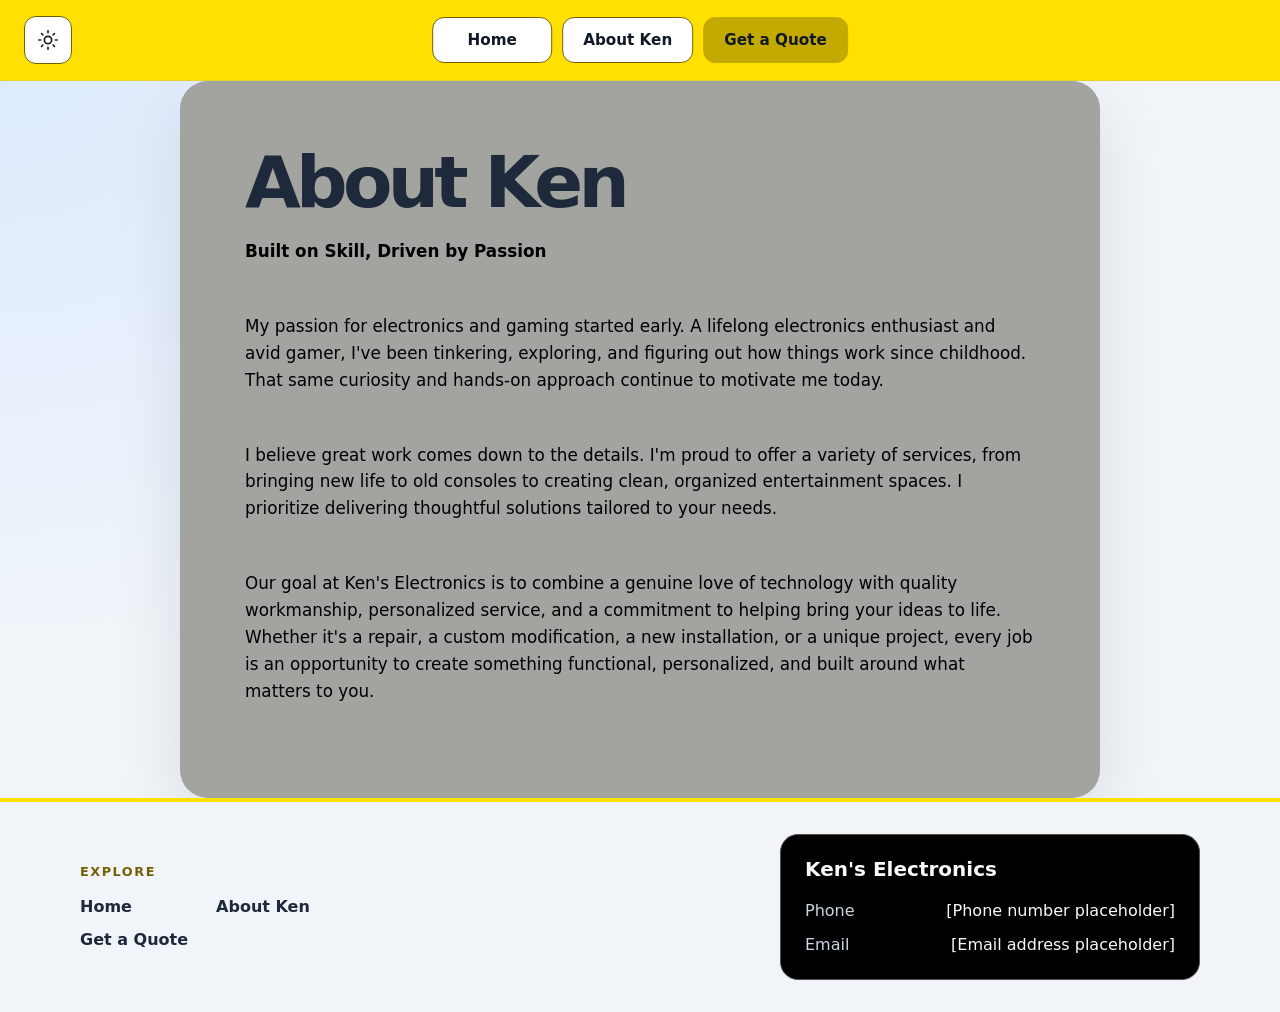
==== about.html @ 2774abb2 "Save current website progress" ====
<!doctype html>
<html lang="en">
<head>
  <meta charset="utf-8">
  <meta name="viewport" content="width=device-width, initial-scale=1">
  <meta name="description" content="Learn more about Ken's Electronics.">
  <title>About Ken | Ken's Electronics</title>
  <link rel="stylesheet" href="styles.css?v=44">
  <script src="script.js?v=6" defer></script>
</head>
<body>
  <nav class="top-menu" aria-label="Main navigation">
    <div class="nav-links" id="primary-navigation">
      <a class="menu-item" href="main.html">Home</a>
      <a class="menu-item" href="about.html" aria-current="page">About Ken</a>
      <a class="menu-item menu-item-cta" href="quote.html">Get a Quote</a>
    </div>
    <button class="theme-toggle" id="theme-toggle" type="button" aria-label="Switch color theme" aria-pressed="false" title="Switch color theme">
      <svg class="theme-icon" data-theme-icon="moon" viewBox="0 0 24 24" fill="none" stroke="currentColor" stroke-width="1.8" stroke-linecap="round" stroke-linejoin="round" aria-hidden="true"><path d="M20.9 13A9 9 0 0 1 11 3.1 9 9 0 1 0 20.9 13Z"/></svg>
      <svg class="theme-icon" data-theme-icon="sun" viewBox="0 0 24 24" fill="none" stroke="currentColor" stroke-width="1.8" stroke-linecap="round" stroke-linejoin="round" aria-hidden="true" hidden><circle cx="12" cy="12" r="4"/><path d="M12 2v2m0 16v2M4.93 4.93l1.42 1.42m11.3 11.3 1.42 1.42M2 12h2m16 0h2M4.93 19.07l1.42-1.42m11.3-11.3 1.42-1.42"/></svg>
    </button>
    <button class="menu-toggle" type="button" aria-label="Open navigation menu" aria-expanded="false" aria-controls="primary-navigation">
      <svg viewBox="0 0 24 24" fill="none" stroke="currentColor" stroke-width="2" stroke-linecap="round" aria-hidden="true"><path d="M4 6h16M4 12h16M4 18h16"/></svg>
    </button>
  </nav>

  <main class="welcome-card" id="about">
    <h1>About Ken</h1>
    <p class="intro"><strong>Built on Skill, Driven by Passion</strong></p>
    <p class="intro">My passion for electronics and gaming started early. A lifelong electronics enthusiast and avid gamer, I've been tinkering, exploring, and figuring out how things work since childhood. That same curiosity and hands-on approach continue to motivate me today.</p>
    <p class="intro">I believe great work comes down to the details. I'm proud to offer a variety of services, from bringing new life to old consoles to creating clean, organized entertainment spaces. I prioritize delivering thoughtful solutions tailored to your needs.</p>
    <p class="intro">Our goal at Ken's Electronics is to combine a genuine love of technology with quality workmanship, personalized service, and a commitment to helping bring your ideas to life. Whether it's a repair, a custom modification, a new installation, or a unique project, every job is an opportunity to create something functional, personalized, and built around what matters to you.</p>
  </main>

  <footer class="site-footer">
    <div class="site-footer-inner">
      <nav class="footer-navigation" aria-label="Footer navigation">
        <h2 class="footer-heading">Explore</h2>
        <div class="footer-links">
          <a href="main.html">Home</a>
          <a href="about.html" aria-current="page">About Ken</a>
          <a href="quote.html">Get a Quote</a>
        </div>
      </nav>
      <section class="footer-contact-card" aria-labelledby="footer-brand-title">
        <h2 id="footer-brand-title">Ken's Electronics</h2>
        <p><span>Phone</span><span class="footer-placeholder">[Phone number placeholder]</span></p>
        <p><span>Email</span><span class="footer-placeholder">[Email address placeholder]</span></p>
      </section>
    </div>
  </footer>
</body>
</html>
---- styles.css ----
:root {
  color-scheme: light;
  font-family: Inter, ui-sans-serif, system-ui, -apple-system, BlinkMacSystemFont, "Segoe UI", sans-serif;
  color: var(--text-color);
  background: var(--page-background);
  --text-color: #1e293b;
  --page-background: #f1f5f9;
  --page-glow: #dbeafe;
  --nav-background: #ffe000;
  --nav-control-background: #fff;
  --nav-control-hover: #f1f5f9;
  --nav-control-border: #756000;
  --nav-control-text: #111827;
  --quote-button-background: #c4a900;
  --quote-button-hover: #ae9600;
  --quote-button-text: #111827;
  --surface-background: #fff;
  --desktop-input-background: #fff;
  --footer-background: var(--page-background);
  --footer-text: #1e293b;
  --footer-muted: #475569;
  --footer-accent: #756000;
  --footer-card-border: #9ca3af;
  --surface-hover: #eff6ff;
  --surface-text: #334155;
  --muted-text: #64748b;
  --border-color: #cbd5e1;
  --card-background: #a3a39f;
  --card-border: rgb(148 163 184 / 22%);
  --card-shadow: 0 24px 70px rgb(15 23 42 / 10%);
  --accent-color: #2563eb;
  --accent-hover: #1d4ed8;
  --focus-color: #1d4ed8;
  font-synthesis: none;
  text-rendering: optimizeLegibility;
}

:root[data-theme="dark"] {
  color-scheme: dark;
  --text-color: #e2e8f0;
  --page-background: #000;
  --page-glow: #000;
  --nav-background: #ffe000;
  --nav-control-background: #000;
  --nav-control-hover: #1a1a1a;
  --nav-control-border: #525252;
  --nav-control-text: #fff;
  --quote-button-background: #c4a900;
  --quote-button-hover: #ae9600;
  --quote-button-text: #111827;
  --surface-background: #1e293b;
  --desktop-input-background: #fff;
  --footer-background: var(--page-background);
  --footer-text: #f8fafc;
  --footer-muted: #cbd5e1;
  --footer-accent: #ffe000;
  --footer-card-border: #6b7280;
  --surface-hover: #334155;
  --surface-text: #e2e8f0;
  --muted-text: #cbd5e1;
  --border-color: #475569;
  --card-background: #4a4946;
  --card-border: rgb(148 163 184 / 24%);
  --card-shadow: 0 24px 70px rgb(0 0 0 / 28%);
  --accent-color: #3b82f6;
  --accent-hover: #2563eb;
  --focus-color: #60a5fa;
}

* {
  box-sizing: border-box;
}

body {
  min-width: 320px;
  min-height: 100vh;
  margin: 0;
  display: flex;
  flex-direction: column;
  background: radial-gradient(circle at top left, var(--page-glow), transparent 42%), var(--page-background);
  color: var(--text-color);
}

.top-menu {
  position: sticky;
  top: 0;
  z-index: 1;
  display: flex;
  gap: 10px;
  width: 100%;
  padding: 16px 24px;
  overflow: visible;
  background: var(--nav-background);
  border-bottom: 1px solid var(--card-border);
  backdrop-filter: blur(12px);
}

.nav-links {
  position: absolute;
  top: 50%;
  left: 50%;
  display: flex;
  flex: 0 1 auto;
  gap: 10px;
  width: max-content;
  min-width: 0;
  transform: translate(-50%, -50%);
}

.menu-item {
  flex: 1 0 auto;
  min-width: 120px;
  padding: 13px 20px;
  border: 1px solid var(--nav-control-border);
  border-radius: 12px;
  color: var(--nav-control-text);
  background: var(--nav-control-background);
  font-size: 0.95rem;
  font-weight: 650;
  text-align: center;
  text-decoration: none;
  transition: color 160ms ease, background-color 160ms ease, border-color 160ms ease;
}

.menu-item:hover {
  border-color: var(--nav-control-border);
  color: var(--nav-control-text);
  background: var(--nav-control-hover);
}

.menu-item:focus-visible {
  outline: 3px solid var(--focus-color);
  outline-offset: 3px;
}

.menu-item-cta {
  border-color: var(--quote-button-background);
  color: var(--quote-button-text);
  background: var(--quote-button-background);
}

.menu-item-cta:hover {
  border-color: var(--quote-button-hover);
  color: var(--quote-button-text);
  background: var(--quote-button-hover);
}

.theme-toggle {
  display: grid;
  flex: 0 0 48px;
  place-items: center;
  width: 48px;
  min-height: 48px;
  margin-left: 0;
  border: 1px solid var(--nav-control-border);
  border-radius: 12px;
  color: var(--nav-control-text);
  background: var(--nav-control-background);
  cursor: pointer;
  transition: color 160ms ease, background-color 160ms ease, border-color 160ms ease;
}

.theme-toggle:hover {
  border-color: var(--nav-control-border);
  color: var(--nav-control-text);
  background: var(--nav-control-hover);
}

.theme-toggle:focus-visible {
  outline: 3px solid var(--focus-color);
  outline-offset: 3px;
}

.theme-icon {
  width: 22px;
  height: 22px;
}

.theme-icon[hidden] {
  display: none;
}

.menu-toggle {
  display: none;
  flex: 0 0 48px;
  place-items: center;
  width: 48px;
  min-height: 48px;
  border: 1px solid var(--nav-control-border);
  border-radius: 12px;
  color: var(--nav-control-text);
  background: var(--nav-control-background);
  cursor: pointer;
}

.menu-toggle svg {
  width: 23px;
  height: 23px;
}

.menu-toggle:hover {
  border-color: var(--nav-control-border);
  color: var(--nav-control-text);
  background: var(--nav-control-hover);
}

.menu-toggle:focus-visible {
  outline: 3px solid var(--focus-color);
  outline-offset: 3px;
}

.welcome-card {
  width: min(100%, 560px);
  margin: auto;
  padding: clamp(32px, 8vw, 64px);
  border: 1px solid var(--card-border);
  border-radius: 28px;
  background: var(--card-background);
  box-shadow: var(--card-shadow);
  text-align: center;
}

.eyebrow {
  margin: 0 0 14px;
  color: var(--accent-color);
  font-size: 0.78rem;
  font-weight: 700;
  letter-spacing: 0.14em;
  text-transform: uppercase;
}

h1 {
  margin: 0;
  font-size: clamp(2.5rem, 9vw, 4.5rem);
  letter-spacing: -0.065em;
  line-height: 1;
}

.intro {
  margin: 20px 0 28px;
  color: var(--muted-text);
  font-size: 1.05rem;
  line-height: 1.6;
}

.quote-fields {
  display: grid;
  gap: 18px;
  margin-top: 28px;
  text-align: left;
}

.field-group {
  display: grid;
  gap: 8px;
}

.field-group label {
  color: var(--surface-text);
  font-size: 0.92rem;
  font-weight: 650;
}

.field-group input,
.field-group textarea {
  width: 100%;
  min-height: 48px;
  padding: 12px 14px;
  border: 1px solid var(--border-color);
  border-radius: 10px;
  color: var(--text-color);
  background: var(--surface-background);
  font: inherit;
}

.field-group textarea {
  min-height: 140px;
  resize: vertical;
}

.field-group input::placeholder,
.field-group textarea::placeholder {
  color: var(--muted-text);
  opacity: 0.8;
}

.field-group input:focus-visible,
.field-group textarea:focus-visible {
  border-color: var(--accent-color);
  outline: 3px solid var(--focus-color);
  outline-offset: 2px;
}

.quote-submit {
  justify-self: start;
}

.form-note {
  margin: 0;
  color: var(--muted-text);
  font-size: 0.9rem;
  line-height: 1.5;
}

.welcome-button {
  display: inline-flex;
  align-items: center;
  justify-content: center;
  min-height: 48px;
  padding: 0 22px;
  border: 0;
  border-radius: 999px;
  background: var(--nav-background);
  color: #111827;
  font: inherit;
  font-weight: 650;
  cursor: pointer;
  text-decoration: none;
  transition: background-color 160ms ease, transform 160ms ease;
}

.welcome-button:hover {
  background: #e6ca00;
  transform: translateY(-2px);
}

.welcome-button:focus-visible {
  outline: 3px solid var(--focus-color);
  outline-offset: 4px;
}

#home {
  display: flex;
  flex-direction: column;
  align-items: stretch;
  width: min(100%, 920px);
  min-height: clamp(360px, 52vh, 520px);
  text-align: left;
}

#about {
  display: flex;
  flex-direction: column;
  align-items: stretch;
  width: min(100%, 920px);
  text-align: left;
}

#quote {
  width: min(100%, 920px);
}

#home .welcome-button {
  margin-top: auto;
  align-self: center;
}

.message {
  min-height: 1.5em;
  margin: 18px 0 0;
  color: var(--surface-text);
}

.site-footer {
  width: 100%;
  margin-top: auto;
  padding: 32px 24px;
  border-top: 4px solid var(--nav-background);
  color: var(--footer-text);
  background: var(--footer-background);
}

.site-footer-inner {
  display: grid;
  grid-template-columns: minmax(0, 1fr) minmax(300px, 420px);
  align-items: center;
  gap: clamp(28px, 6vw, 80px);
  width: min(100%, 1120px);
  margin: 0 auto;
}

.footer-heading {
  margin: 0 0 18px;
  color: var(--footer-accent);
  font-size: 0.8rem;
  letter-spacing: 0.12em;
  text-transform: uppercase;
}

.footer-links {
  display: grid;
  grid-template-columns: repeat(2, max-content);
  gap: 14px 28px;
}

.footer-links a {
  color: var(--footer-text);
  font-weight: 600;
  text-decoration: none;
}

.footer-links a:hover {
  color: var(--footer-accent);
}

.footer-links a:focus-visible {
  border-radius: 3px;
  outline: 3px solid var(--footer-accent);
  outline-offset: 4px;
}

.footer-contact-card {
  padding: 22px 24px;
  border: 1px solid #525252;
  border-radius: 18px;
  background: #000;
}

.footer-contact-card h2 {
  margin: 0 0 18px;
  color: #f8fafc;
  font-size: 1.25rem;
}

.footer-contact-card p {
  display: flex;
  justify-content: space-between;
  gap: 18px;
  margin: 10px 0 0;
  color: #cbd5e1;
  line-height: 1.5;
}

.footer-placeholder {
  color: #f8fafc;
  text-align: right;
}

@media (prefers-reduced-motion: reduce) {
  *,
  *::before,
  *::after {
    scroll-behavior: auto !important;
    transition-duration: 0.01ms !important;
  }
}

@media (max-width: 665.5px), (max-height: 665.5px) {
  :root[data-theme="dark"] {
    --page-background: #000;
    --page-glow: #000;
  }

  :root[data-theme="dark"] .field-group input,
  :root[data-theme="dark"] .field-group textarea {
    background: #4a4946;
  }

  :root:not([data-theme="dark"]) .field-group input,
  :root:not([data-theme="dark"]) .field-group textarea {
    background: #ebeae8;
  }

  .top-menu {
    position: sticky;
    justify-content: flex-start;
    gap: 8px;
    padding: 12px 16px;
  }

  .nav-links {
    position: absolute;
    top: 100%;
    right: 0;
    left: 0;
    display: none;
    flex-direction: column;
    gap: 8px;
    width: auto;
    padding: 12px 16px 16px;
    border-bottom: 1px solid var(--card-border);
    background: var(--nav-background);
    box-shadow: 0 16px 24px rgb(15 23 42 / 10%);
    backdrop-filter: blur(12px);
    transform: none;
  }

  .top-menu.menu-open .nav-links {
    display: flex;
  }

  .menu-item {
    width: 100%;
    min-width: 0;
    padding: 12px 16px;
  }

  .menu-toggle {
    display: grid;
    order: 1;
  }

  .theme-toggle {
    order: 2;
  }

  .welcome-card {
    width: 100%;
    margin: 24px 0;
    padding: 32px 24px;
    border: 0;
    border-radius: 0;
    background: transparent;
    box-shadow: none;
  }

  .site-footer {
    padding: 28px 20px;
  }

  .site-footer-inner {
    grid-template-columns: 1fr;
    gap: 28px;
  }

  .footer-contact-card {
    padding: 20px;
  }
}

@media (min-width: 665.51px) and (min-height: 665.51px) {
  :root[data-theme="dark"] {
    --page-background: #000;
    --page-glow: #000;
  }

  :root:not([data-theme="dark"]) .welcome-card p {
    color: #000;
  }

  .field-group input,
  .field-group textarea {
    background: #fff;
    color: #111827;
    color-scheme: light;
  }

  .field-group input::placeholder,
  .field-group textarea::placeholder {
    color: #000;
    opacity: 1;
  }
}
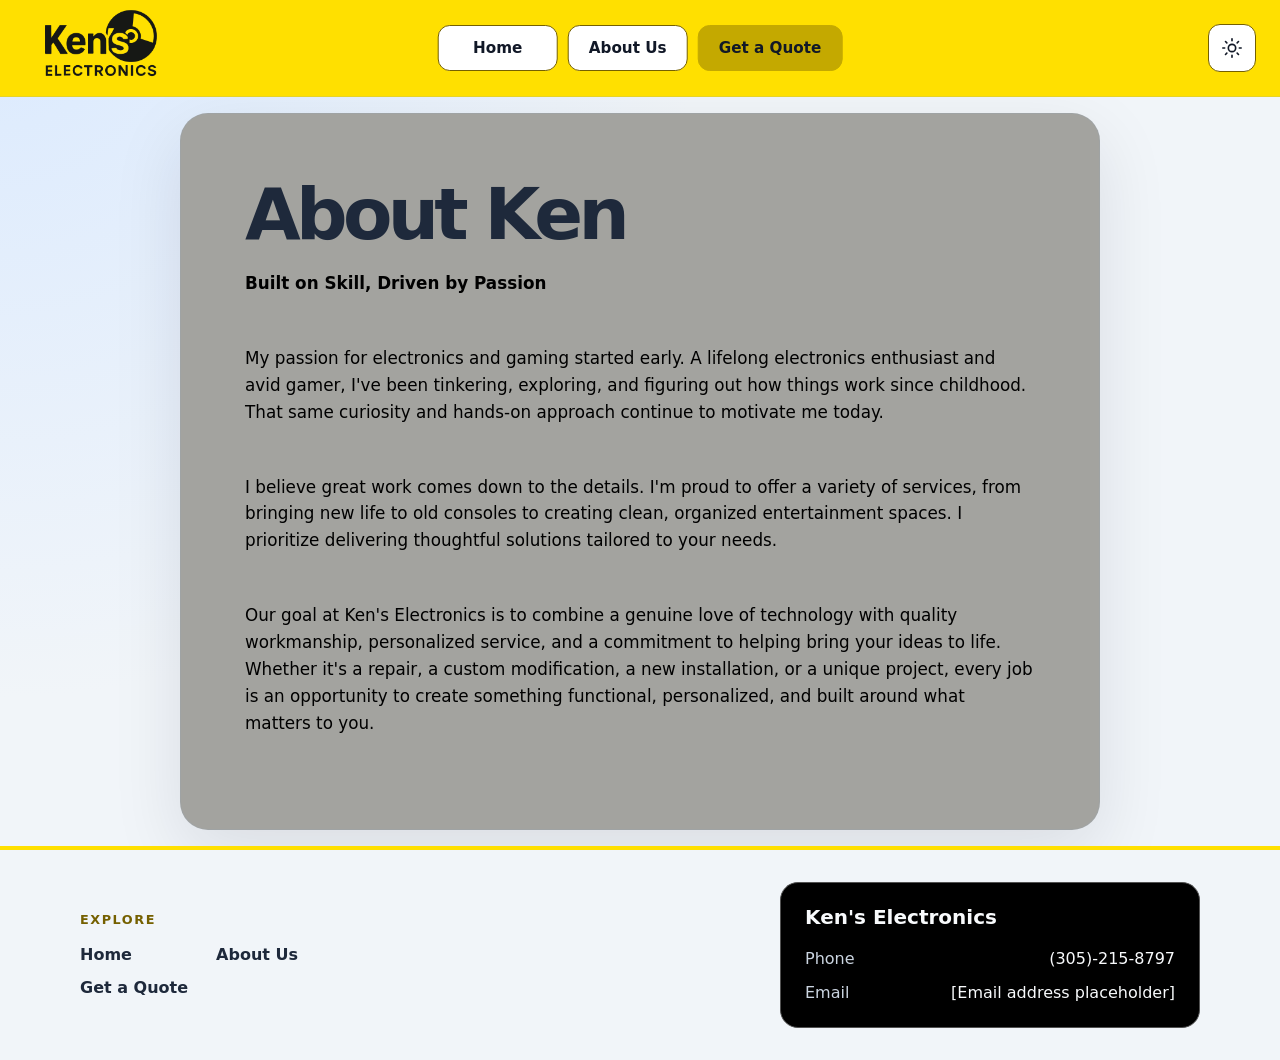
==== commit 7ef122b4: "Add logo and update site details" ====
--- a/about.html
+++ b/about.html
@@ -5,14 +5,17 @@
   <meta name="viewport" content="width=device-width, initial-scale=1">
   <meta name="description" content="Learn more about Ken's Electronics.">
   <title>About Ken | Ken's Electronics</title>
-  <link rel="stylesheet" href="styles.css?v=44">
+  <link rel="stylesheet" href="styles.css?v=45">
   <script src="script.js?v=6" defer></script>
 </head>
 <body>
   <nav class="top-menu" aria-label="Main navigation">
+    <a class="nav-brand" href="main.html" aria-label="Ken's Electronics home">
+      <img src="images/black-logo-transparent.png" alt="">
+    </a>
     <div class="nav-links" id="primary-navigation">
       <a class="menu-item" href="main.html">Home</a>
-      <a class="menu-item" href="about.html" aria-current="page">About Ken</a>
+      <a class="menu-item" href="about.html" aria-current="page">About Us</a>
       <a class="menu-item menu-item-cta" href="quote.html">Get a Quote</a>
     </div>
     <button class="theme-toggle" id="theme-toggle" type="button" aria-label="Switch color theme" aria-pressed="false" title="Switch color theme">
@@ -38,13 +41,13 @@
         <h2 class="footer-heading">Explore</h2>
         <div class="footer-links">
           <a href="main.html">Home</a>
-          <a href="about.html" aria-current="page">About Ken</a>
+          <a href="about.html" aria-current="page">About Us</a>
           <a href="quote.html">Get a Quote</a>
         </div>
       </nav>
       <section class="footer-contact-card" aria-labelledby="footer-brand-title">
         <h2 id="footer-brand-title">Ken's Electronics</h2>
-        <p><span>Phone</span><span class="footer-placeholder">[Phone number placeholder]</span></p>
+        <p><span>Phone</span><span class="footer-placeholder">(305)-215-8797</span></p>
         <p><span>Email</span><span class="footer-placeholder">[Email address placeholder]</span></p>
       </section>
     </div>
--- a/styles.css
+++ b/styles.css
@@ -86,13 +86,29 @@
   top: 0;
   z-index: 1;
   display: flex;
+  align-items: center;
   gap: 10px;
   width: 100%;
-  padding: 16px 24px;
+  padding: 8px 24px;
   overflow: visible;
   background: var(--nav-background);
   border-bottom: 1px solid var(--card-border);
   backdrop-filter: blur(12px);
+}
+
+.nav-brand {
+  flex: 0 0 clamp(96px, 12vw, 160px);
+  width: clamp(96px, 12vw, 160px);
+  height: 80px;
+  overflow: hidden;
+  border-radius: 4px;
+}
+
+.nav-brand img {
+  display: block;
+  width: 100%;
+  height: 100%;
+  object-fit: cover;
 }
 
 .nav-links {
@@ -151,7 +167,7 @@
   place-items: center;
   width: 48px;
   min-height: 48px;
-  margin-left: 0;
+  margin-left: auto;
   border: 1px solid var(--nav-control-border);
   border-radius: 12px;
   color: var(--nav-control-text);
@@ -211,7 +227,7 @@
 
 .welcome-card {
   width: min(100%, 560px);
-  margin: auto;
+  margin: 16px auto;
   padding: clamp(32px, 8vw, 64px);
   border: 1px solid var(--card-border);
   border-radius: 28px;
@@ -468,6 +484,12 @@
     padding: 12px 16px;
   }
 
+  .nav-brand {
+    flex: 0 0 120px;
+    width: 120px;
+    height: 60px;
+  }
+
   .nav-links {
     position: absolute;
     top: 100%;
@@ -497,10 +519,12 @@
 
   .menu-toggle {
     display: grid;
+    margin-left: auto;
     order: 1;
   }
 
   .theme-toggle {
+    margin-left: 0;
     order: 2;
   }
 
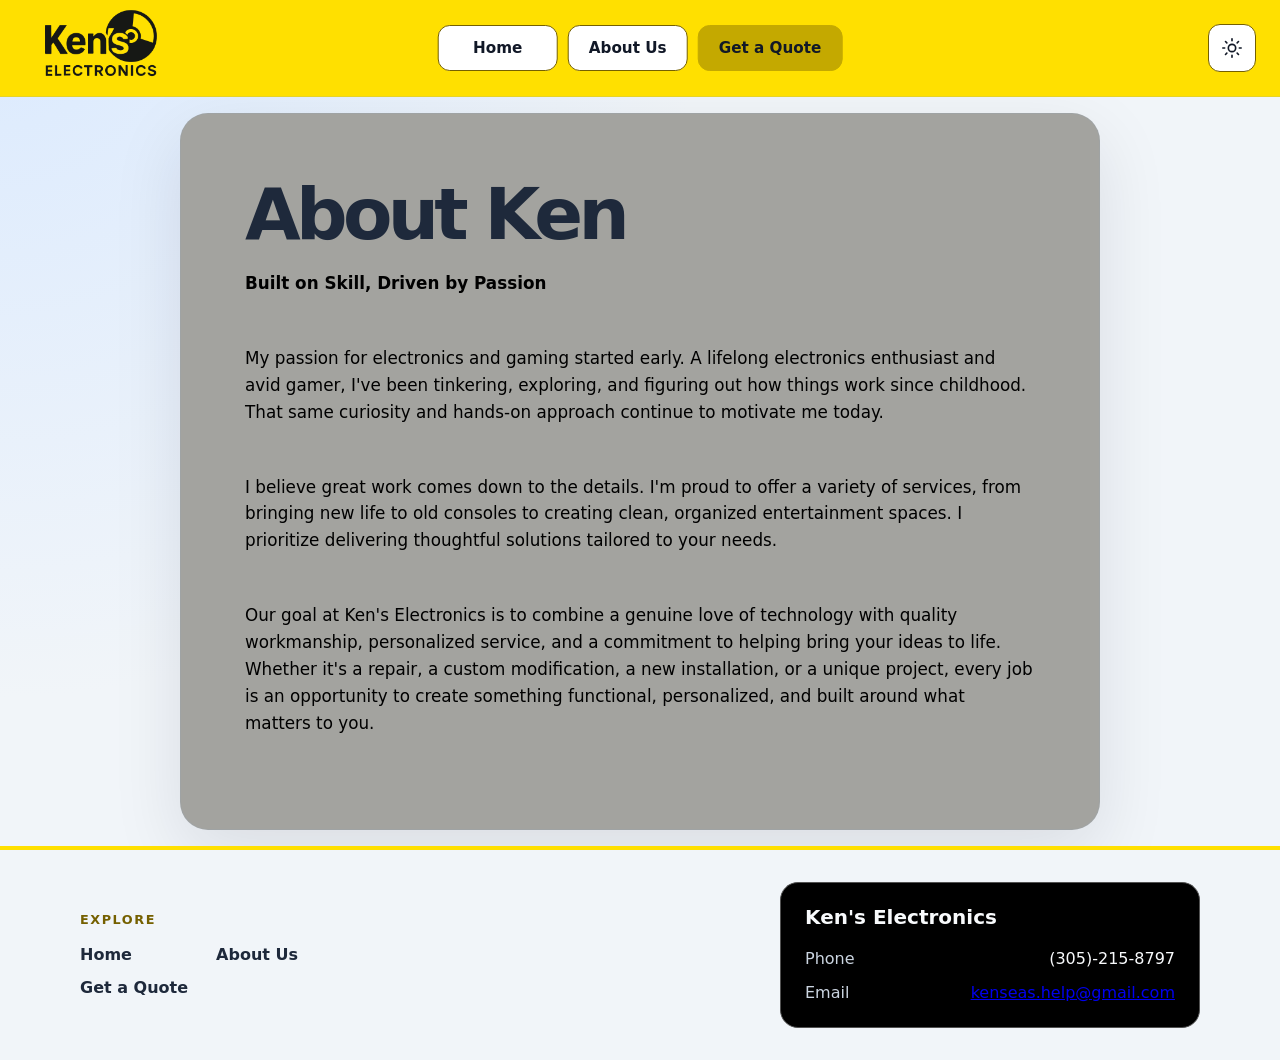
==== commit 52e89e14: "Add contact email to site footers Co-authored-by: Copilot <223556219+Copilot@users.noreply.github.co" ====
--- a/about.html
+++ b/about.html
@@ -10,11 +10,11 @@
 </head>
 <body>
   <nav class="top-menu" aria-label="Main navigation">
-    <a class="nav-brand" href="main.html" aria-label="Ken's Electronics home">
+    <a class="nav-brand" href="index.html" aria-label="Ken's Electronics home">
       <img src="images/black-logo-transparent.png" alt="">
     </a>
     <div class="nav-links" id="primary-navigation">
-      <a class="menu-item" href="main.html">Home</a>
+      <a class="menu-item" href="index.html">Home</a>
       <a class="menu-item" href="about.html" aria-current="page">About Us</a>
       <a class="menu-item menu-item-cta" href="quote.html">Get a Quote</a>
     </div>
@@ -40,7 +40,7 @@
       <nav class="footer-navigation" aria-label="Footer navigation">
         <h2 class="footer-heading">Explore</h2>
         <div class="footer-links">
-          <a href="main.html">Home</a>
+          <a href="index.html">Home</a>
           <a href="about.html" aria-current="page">About Us</a>
           <a href="quote.html">Get a Quote</a>
         </div>
@@ -48,7 +48,7 @@
       <section class="footer-contact-card" aria-labelledby="footer-brand-title">
         <h2 id="footer-brand-title">Ken's Electronics</h2>
         <p><span>Phone</span><span class="footer-placeholder">(305)-215-8797</span></p>
-        <p><span>Email</span><span class="footer-placeholder">[Email address placeholder]</span></p>
+        <p><span>Email</span><span class="footer-placeholder"><a href="mailto:kenseas.help@gmail.com">kenseas.help@gmail.com</a></span></p>
       </section>
     </div>
   </footer>
--- a/styles.css
+++ b/styles.css
@@ -311,13 +311,6 @@
   justify-self: start;
 }
 
-.form-note {
-  margin: 0;
-  color: var(--muted-text);
-  font-size: 0.9rem;
-  line-height: 1.5;
-}
-
 .welcome-button {
   display: inline-flex;
   align-items: center;
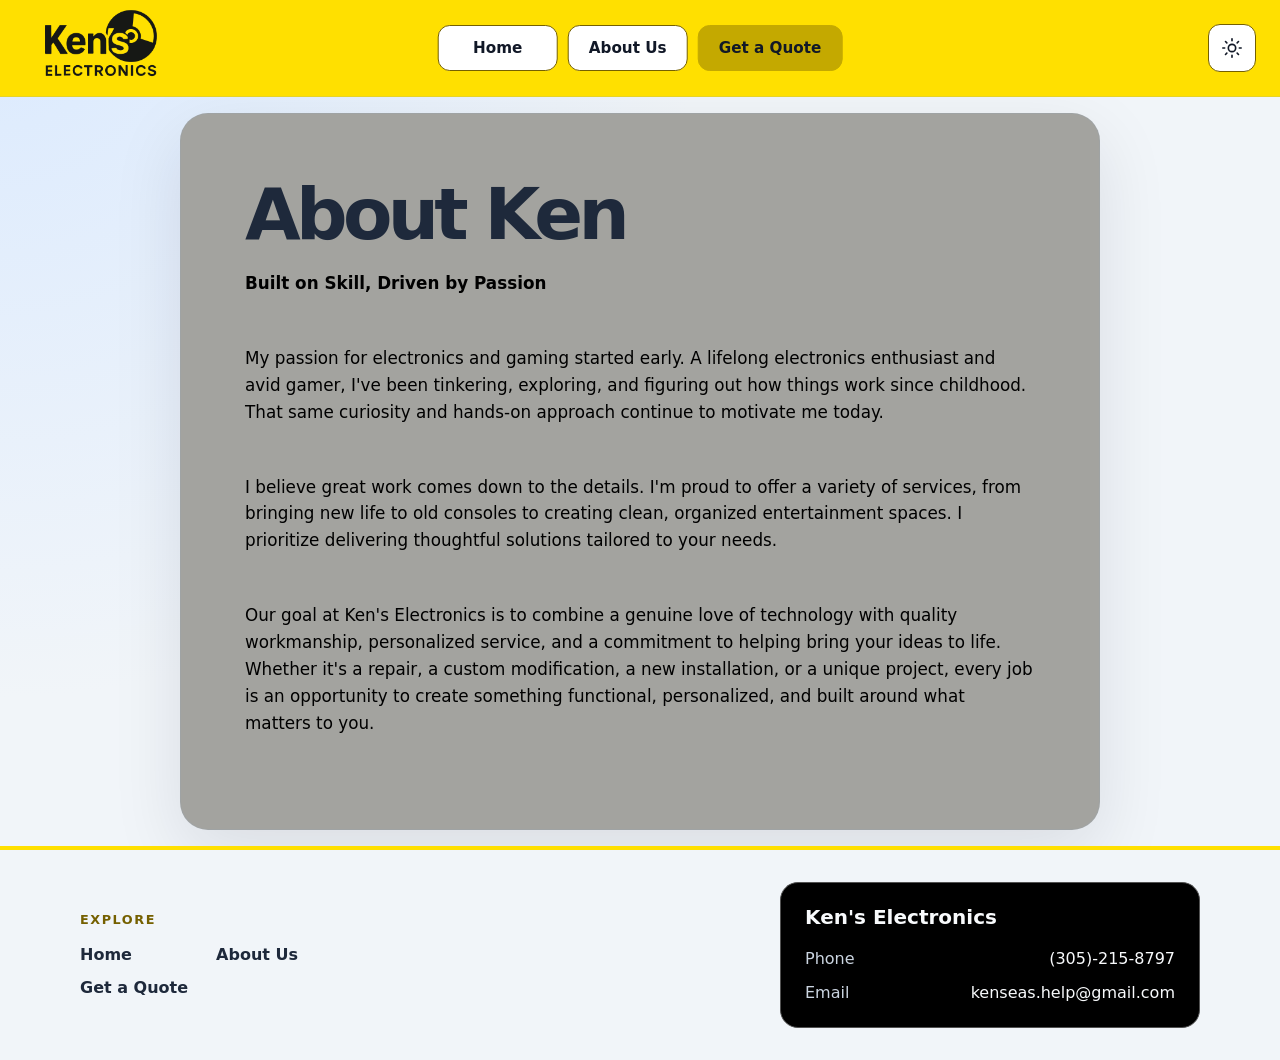
==== commit 034bb9d9: "Fix GitHub Pages quote form delivery Co-authored-by: Copilot <223556219+Copilot@users.noreply.github" ====
--- a/about.html
+++ b/about.html
@@ -47,8 +47,8 @@
       </nav>
       <section class="footer-contact-card" aria-labelledby="footer-brand-title">
         <h2 id="footer-brand-title">Ken's Electronics</h2>
-        <p><span>Phone</span><span class="footer-placeholder">(305)-215-8797</span></p>
-        <p><span>Email</span><span class="footer-placeholder"><a href="mailto:kenseas.help@gmail.com">kenseas.help@gmail.com</a></span></p>
+        <p><span>Phone</span><a class="footer-placeholder" href="tel:+13052158797">(305)-215-8797</a></p>
+        <p><span>Email</span><a class="footer-placeholder" href="mailto:kenseas.help@gmail.com">kenseas.help@gmail.com</a></p>
       </section>
     </div>
   </footer>
--- a/styles.css
+++ b/styles.css
@@ -311,6 +311,28 @@
   justify-self: start;
 }
 
+.form-note {
+  margin: 0;
+  color: var(--muted-text);
+  font-size: 0.9rem;
+  line-height: 1.5;
+}
+
+.form-note.success {
+  color: #166534;
+  font-weight: 650;
+}
+
+.form-note.error {
+  color: #991b1b;
+  font-weight: 650;
+}
+
+.form-note.pending {
+  color: var(--muted-text);
+  font-weight: 600;
+}
+
 .welcome-button {
   display: inline-flex;
   align-items: center;
@@ -440,9 +462,24 @@
   line-height: 1.5;
 }
 
+.footer-contact-card a {
+  color: #f8fafc;
+  text-decoration: none;
+}
+
+.footer-contact-card a:hover,
+.footer-contact-card a:focus-visible {
+  color: #ffe000;
+}
+
 .footer-placeholder {
   color: #f8fafc;
   text-align: right;
+}
+
+button:disabled {
+  cursor: wait;
+  opacity: 0.8;
 }
 
 @media (prefers-reduced-motion: reduce) {
